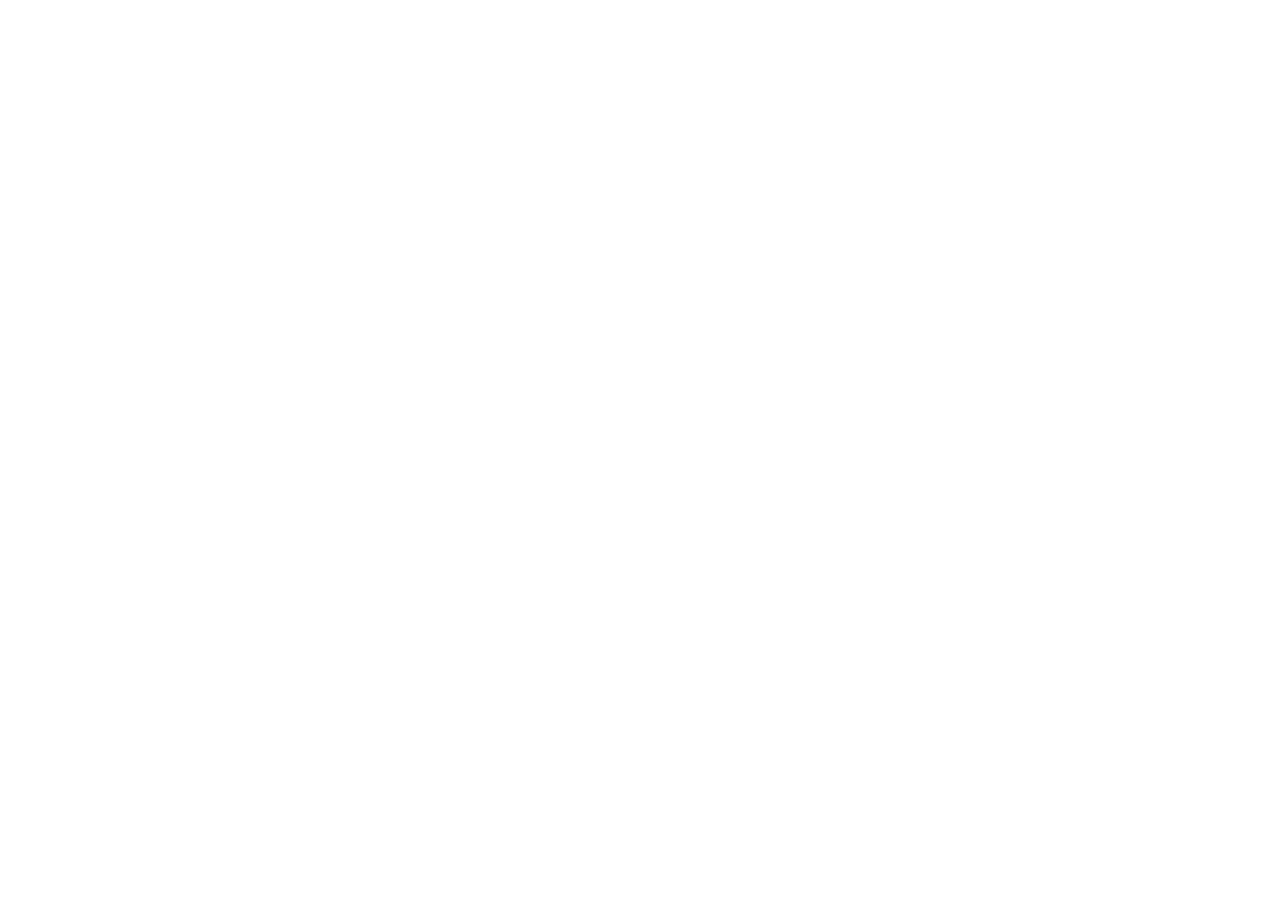
==== index.html @ a8a7b38d "Criado projeto redes sociais" ====
<!DOCTYPE html>
<html lang="pt-br">
<head>
    <meta charset="UTF-8">
    <meta http-equiv="X-UA-Compatible" content="IE=edge">
    <meta name="viewport" content="width=device-width, initial-scale=1.0">
    <title>Document</title>
</head>
<body>
    
</body>
</html>
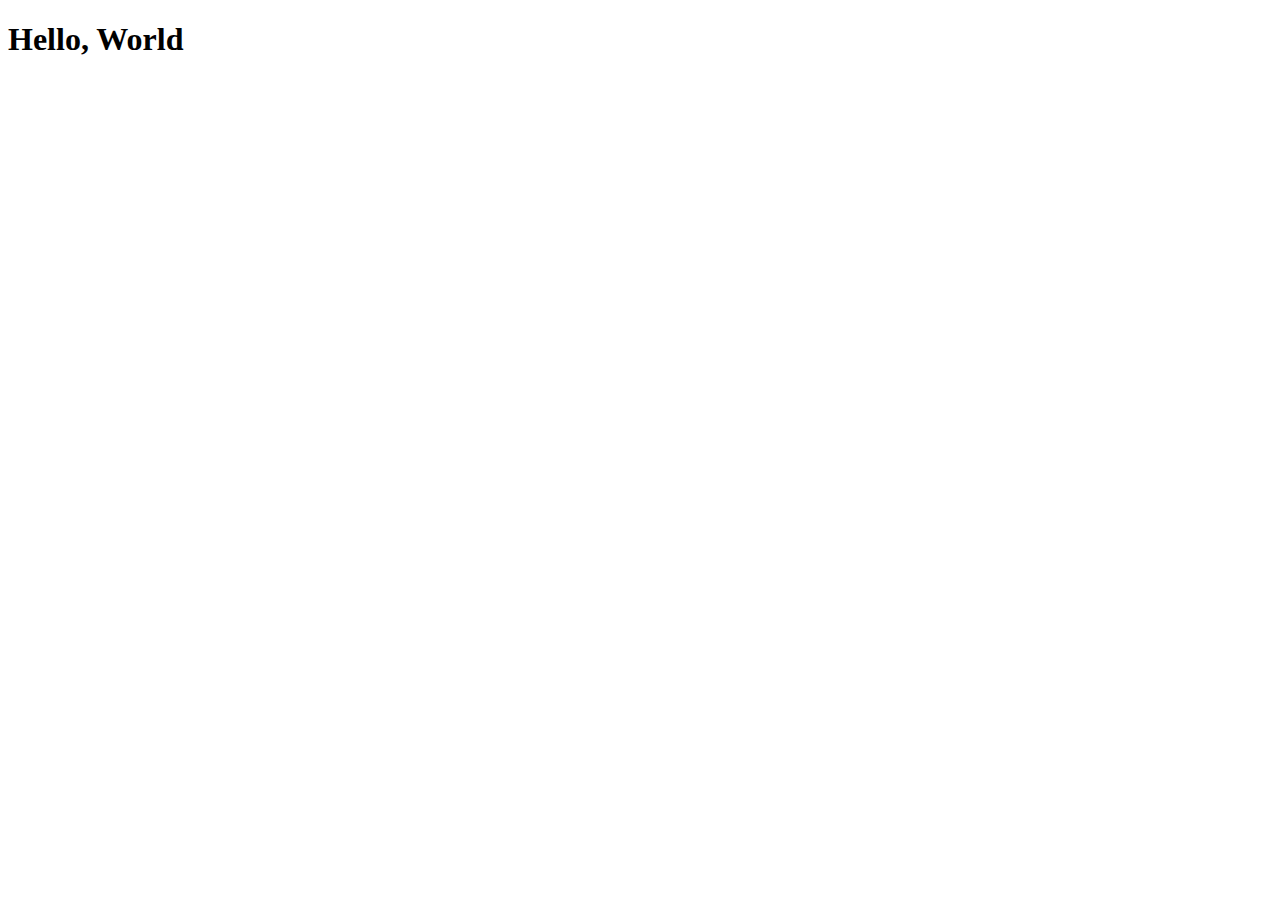
==== commit a5b85fb1: "Add favicon" ====
--- a/index.html
+++ b/index.html
@@ -4,9 +4,12 @@
     <meta charset="UTF-8">
     <meta http-equiv="X-UA-Compatible" content="IE=edge">
     <meta name="viewport" content="width=device-width, initial-scale=1.0">
-    <title>Document</title>
+    <title>Projeto redes sociais</title>
+    <link rel="shortcut icon" href="./favicon.ico" type="image/x-icon">
 </head>
 <body>
+    <h1>Hello, World</h1>
+
     
 </body>
 </html>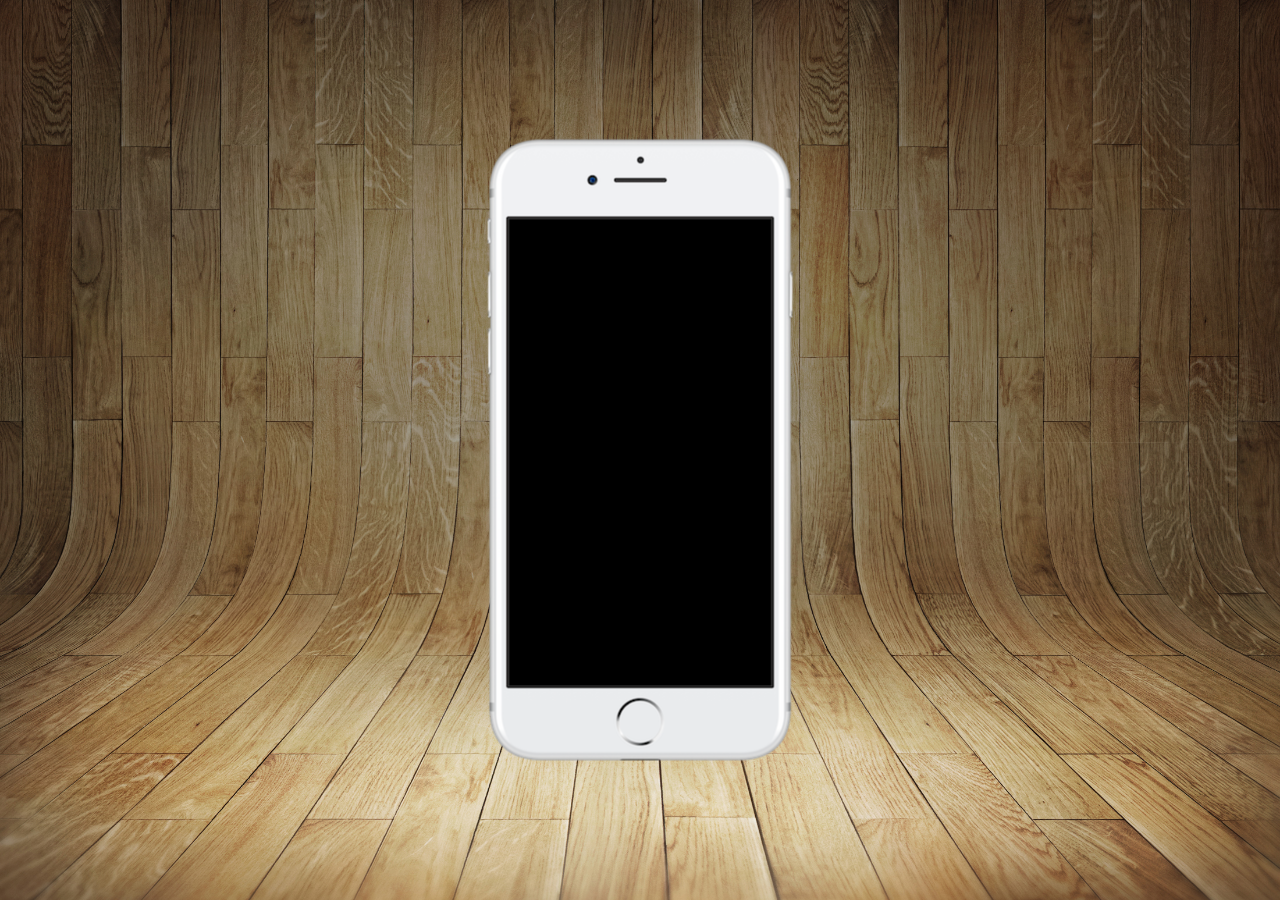
==== commit cd1bef43: "atualizando projeto" ====
--- a/index.html
+++ b/index.html
@@ -6,9 +6,18 @@
     <meta name="viewport" content="width=device-width, initial-scale=1.0">
     <title>Projeto redes sociais</title>
     <link rel="shortcut icon" href="./favicon.ico" type="image/x-icon">
+    <link rel="stylesheet" href="estilos/style.css">
 </head>
 <body>
-    <h1>Hello, World</h1>
+   
+    <main>
+        <section id="telefone">
+
+        </section>
+        <section id="menu">
+
+        </section>
+    </main>
 
     
 </body>
--- a/estilos/style.css
+++ b/estilos/style.css
@@ -0,0 +1,41 @@
+@charset "UTF-08";
+
+*{
+    margin:0px;
+    padding: 0px;
+}
+
+html, body{
+    width: 100vw;
+    height: 100vh;
+    background-color: black;
+    font-family: Arial, Helvetica, sans-serif;
+}
+body{
+    background: url('../imagens/fundo-madeira.jpg'  ) no-repeat top center;
+    background-size:cover ;
+    background-attachment: fixed;
+}
+
+
+
+main{
+    position: relative;
+    
+    height: 100vh;
+
+}
+section#telefone{
+    position: absolute;
+    top:50%;
+    left:50%;
+    transform:translate(-50%, -50%);
+
+
+    width: 311px;
+    height: 627px;
+    background-color: rgb(82, 92, 82);
+    position: absolute;
+    background: url('../imagens/frame-iphone.png') no-repeat;
+
+}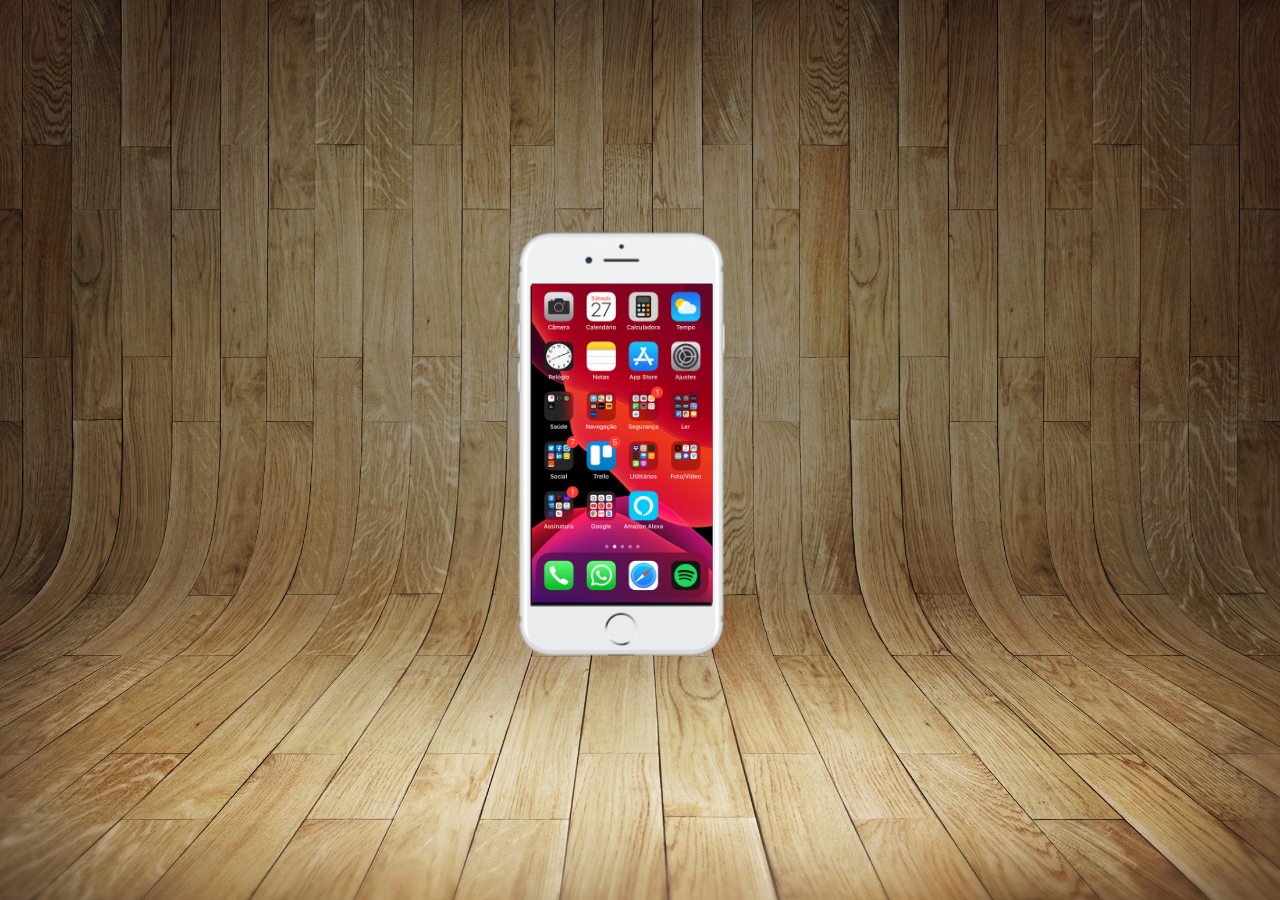
==== commit 9f321984: "criado iframe no projeto" ====
--- a/index.html
+++ b/index.html
@@ -12,6 +12,7 @@
    
     <main>
         <section id="telefone">
+            <iframe src="./fundo.html" frameborder="0" id="home" name="nome"></iframe>
 
         </section>
         <section id="menu">
--- a/estilos/style.css
+++ b/estilos/style.css
@@ -26,16 +26,24 @@
 
 }
 section#telefone{
+    
     position: absolute;
     top:50%;
     left:50%;
-    transform:translate(-50%, -50%);
+    transform:translate(-40% ,-35%);
 
 
     width: 311px;
     height: 627px;
     background-color: rgb(82, 92, 82);
     position: absolute;
-    background: url('../imagens/frame-iphone.png') no-repeat;
+    background: url('../imagens/ifhone_medio.png') no-repeat;
 
+}
+iframe#home{
+    position: absolute;
+    top: 8.5%;
+    left:5%;
+    width: 181px;
+    height: 320px;
 }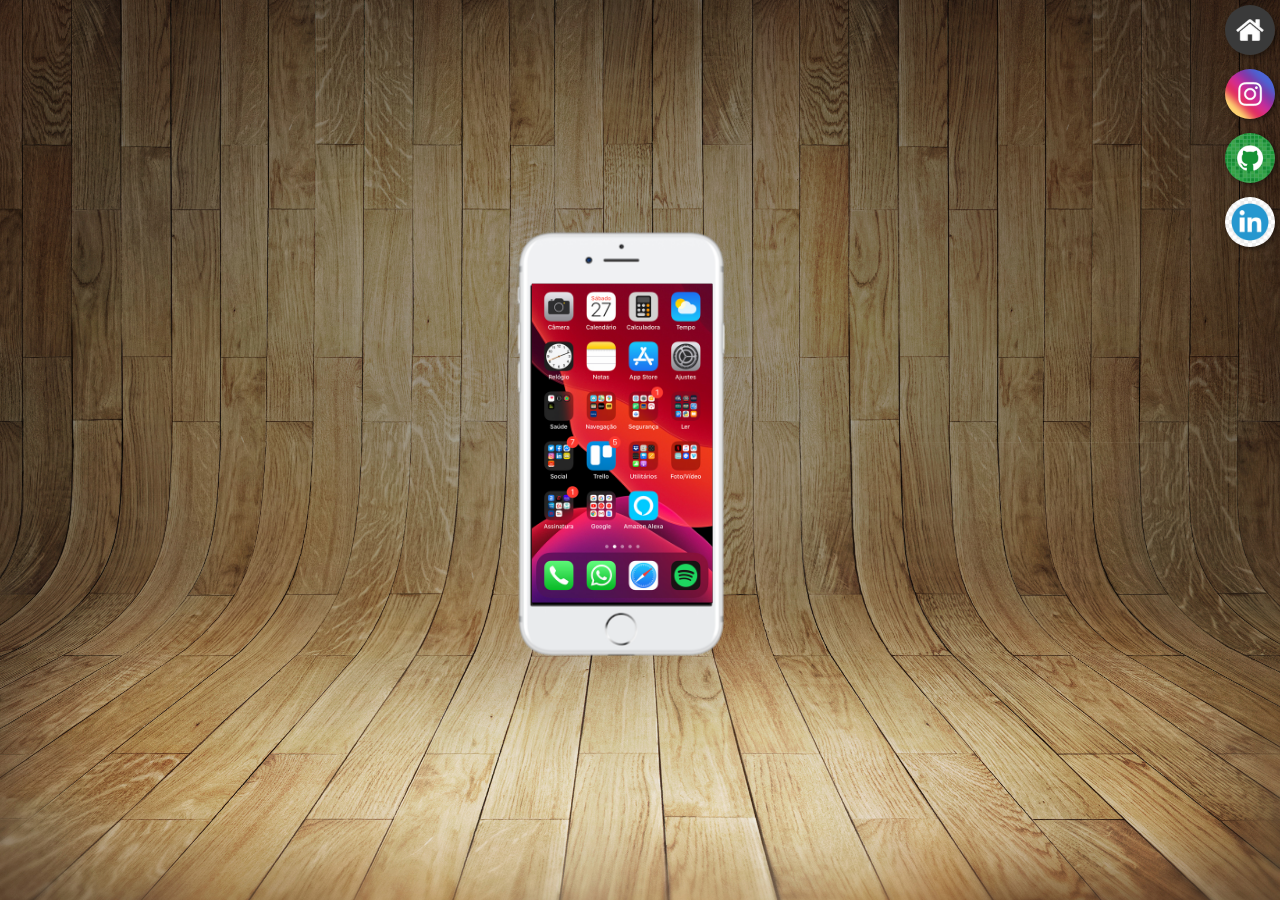
==== commit 3fe4851f: "adicionado botões do lado direiro" ====
--- a/index.html
+++ b/index.html
@@ -15,7 +15,17 @@
             <iframe src="./fundo.html" frameborder="0" id="home" name="nome"></iframe>
 
         </section>
-        <section id="menu">
+        <section id="botoes">
+            <a href="#" target="nome"><img src="imagens/logo-home.jpg" alt=""></a><br>
+            <a href="#" target="nome" ><img src="imagens/logo-instagram.jpg" alt=""></a><br>
+
+           
+
+            <a href="https://github.com/AleirSanches" target="nome"><img src="imagens/logo-github.jpg" alt=""></a><br>
+
+            <a href="#" target="nome"><img src="imagens/linkdin.jpg" alt=""></a>
+
+
 
         </section>
     </main>
--- a/estilos/style.css
+++ b/estilos/style.css
@@ -46,4 +46,25 @@
     left:5%;
     width: 181px;
     height: 320px;
+}
+
+section#botoes{
+    text-align: right;
+}
+
+section#botoes img{
+    width: 50px;
+    margin:5px;
+    border-radius: 50%;
+    box-shadow: 2px 2px 5px rgba(0, 0, 0, 0.397);
+    box-sizing: border-box; /*fixa a imagem ao fazer o hover*/
+
+
+}
+
+section#botoes img:hover{
+    border: 2px solid rgba(255, 255, 255, 0.541);
+    transform: translate( -2px, -2px);
+    box-shadow: 5px 5px 10px rgba(0, 0, 0, 0.445);
+    transform: transform .1s, border 1s; 
 }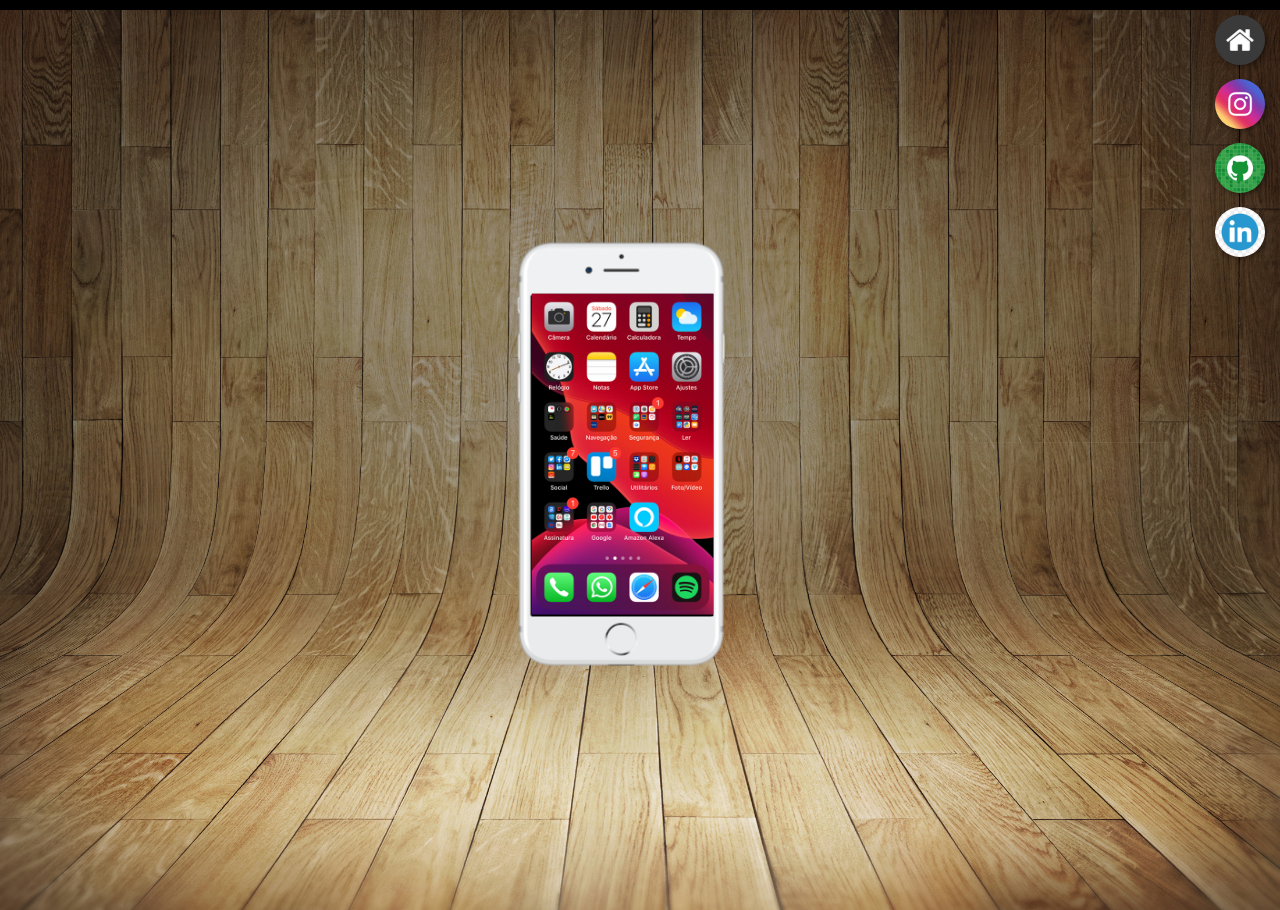
==== commit 9f841c14: "projeto atualizado" ====
--- a/index.html
+++ b/index.html
@@ -16,14 +16,15 @@
 
         </section>
         <section id="botoes">
-            <a href="#" target="nome"><img src="imagens/logo-home.jpg" alt=""></a><br>
-            <a href="#" target="nome" ><img src="imagens/logo-instagram.jpg" alt=""></a><br>
+            <a href="fundo.html" target="nome"><img src="imagens/logo-home.jpg" alt=""></a><br>
+
+            <a href="instagram.html" target="nome" ><img src="imagens/logo-instagram.jpg" alt=""></a><br>
 
            
 
-            <a href="https://github.com/AleirSanches" target="nome"><img src="imagens/logo-github.jpg" alt=""></a><br>
+            <a href="github.html" target="nome"><img src="imagens/logo-github.jpg" alt=""></a><br>
 
-            <a href="#" target="nome"><img src="imagens/linkdin.jpg" alt=""></a>
+            <a href="https://www.linkedin.com/in/aleir-sanches-junior-767223a9/" target="nome"><img src="imagens/linkdin.jpg" alt=""></a>
 
 
 
--- a/estilos/style.css
+++ b/estilos/style.css
@@ -44,12 +44,13 @@
     position: absolute;
     top: 8.5%;
     left:5%;
-    width: 181px;
-    height: 320px;
+    width: 182px;
+    height: 323px;
 }
 
 section#botoes{
     text-align: right;
+    margin: 10px;
 }
 
 section#botoes img{
